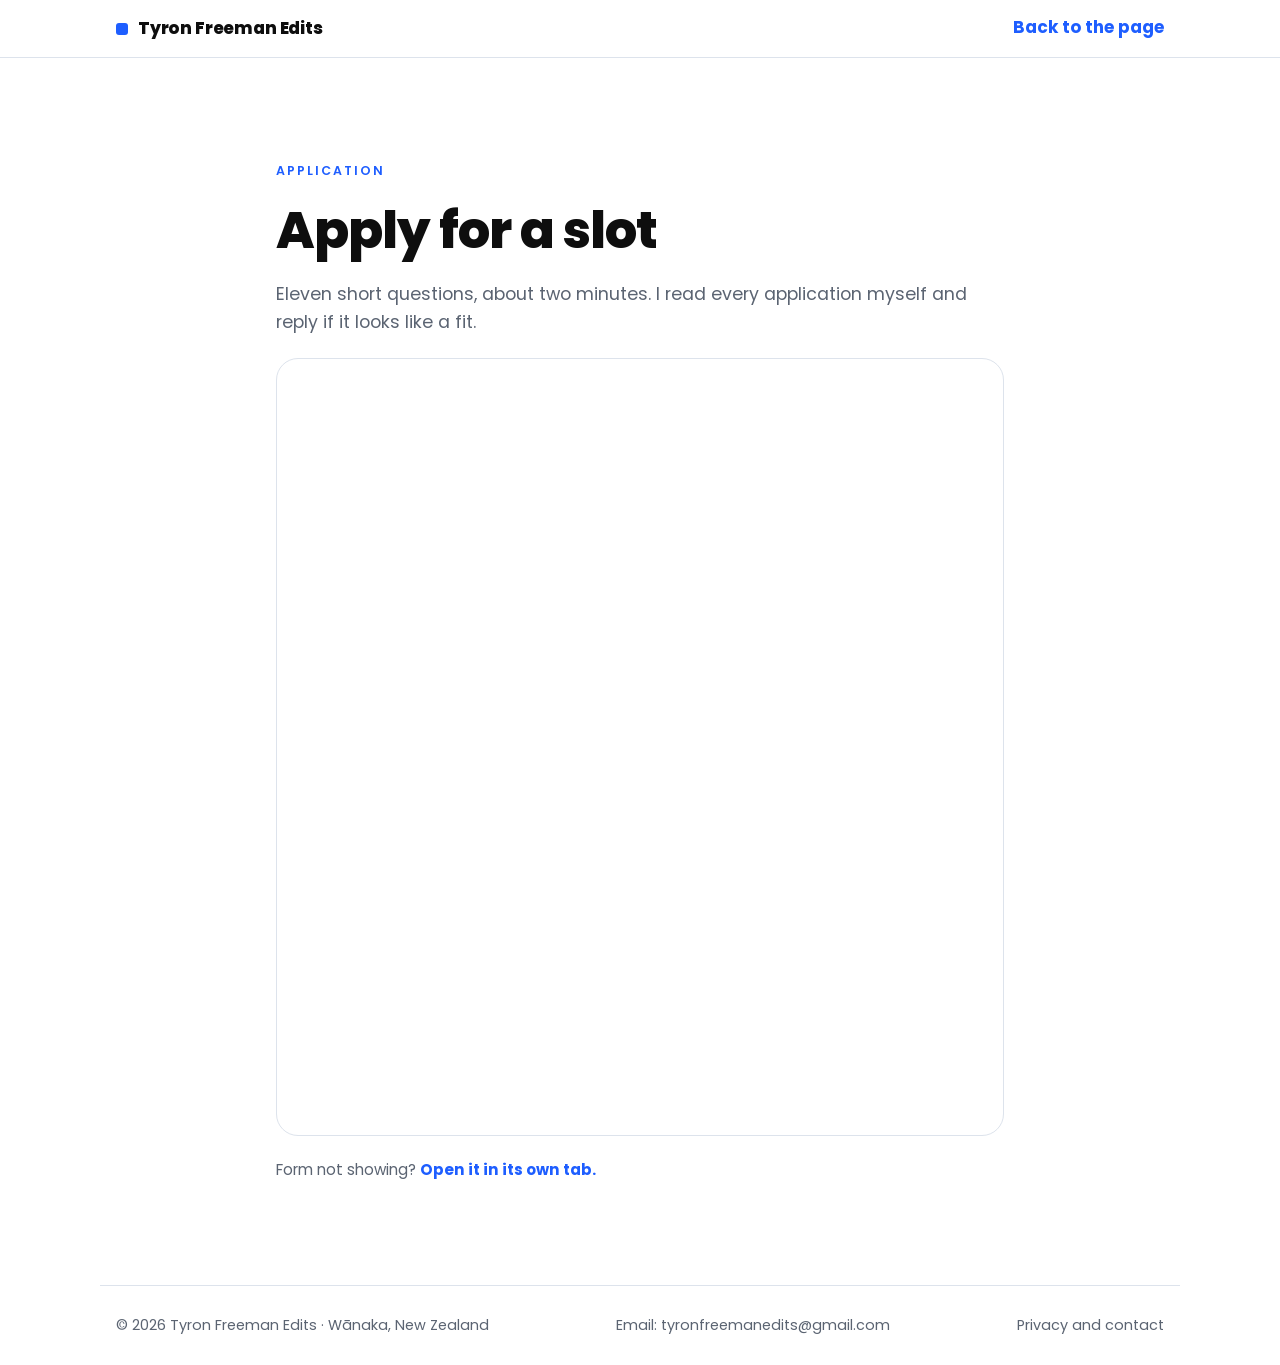
==== apply/index.html @ 486def9d "First publish: the rebuilt site (ACQ order, CreatorFlow look) Co-Authored-By: Claude Fable 5.2 <nore" ====
<!DOCTYPE html>
<html lang="en">
<head>
<meta charset="utf-8">
<meta name="viewport" content="width=device-width, initial-scale=1, viewport-fit=cover">
<link rel="icon" href="data:image/svg+xml,%3Csvg xmlns=%27http://www.w3.org/2000/svg%27 viewBox=%270 0 32 32%27%3E%3Crect width=%2732%27 height=%2732%27 rx=%277%27 fill=%27%231E5EFF%27/%3E%3Cpath d=%27M9 10h14v3.4h-5.2V23h-3.6v-9.6H9z%27 fill=%27%23fff%27/%3E%3C/svg%3E">
<link rel="preconnect" href="https://fonts.googleapis.com">
<link rel="stylesheet" href="https://fonts.googleapis.com/css2?family=Poppins:wght@400;500;600;700;800&display=swap">
<title>Apply for a slot · Tyron Freeman Edits</title>
<meta name="description" content="Apply for a long-form YouTube editing slot with Tyron Freeman Edits. Eleven short questions, about two minutes.">
<link rel="canonical" href="https://tyronfreemanedits.com/apply/">
<link rel="stylesheet" href="../assets/site.css">
</head>
<body>
<div class="topbar">
  <div class="wrap tight top">
    <a class="wordmark" href="../"><i></i>Tyron Freeman Edits</a>
    <a class=textlink href=../>Back to the page</a>
  </div>
</div>
<main>
  <section class="band">
    <div class="wrap narrow stack">
      <p class="eyebrow">Application</p>
      <h1 style="font-size: clamp(2rem, 5vw, 3.2rem);">Apply for a slot</h1>
      <p style="color: var(--muted); font-size: 1.1rem;">Eleven short questions, about two minutes. I read every application myself and reply if it looks like a fit.</p>
      <div class="formbox">
        <iframe data-tally-src="https://tally.so/embed/RWdOa9?alignLeft=1&hideTitle=1&transparentBackground=1&dynamicHeight=1" loading="lazy" width="100%" height="720" title="Apply for a slot"></iframe>
      </div>
      <p class="note">Form not showing? <a class="textlink" href="https://tally.so/r/RWdOa9">Open it in its own tab.</a></p>
    </div>
  </section>
</main>
<footer>
  <div class="wrap">
    <span>© 2026 Tyron Freeman Edits · Wānaka, New Zealand</span>
    <span>Email: <code>tyronfreemanedits@gmail.com</code></span>
    <span><a href="../privacy/">Privacy and contact</a></span>
  </div>
</footer>
<script>
  // Tally's own loader: fills the form in and keeps its height right.
  (function () {
    var d = document, w = "https://tally.so/widgets/embed.js";
    function load() {
      if (typeof Tally !== "undefined") { Tally.loadEmbeds(); return; }
      d.querySelectorAll("iframe[data-tally-src]:not([src])").forEach(function (e) { e.src = e.dataset.tallySrc; });
    }
    if (typeof Tally !== "undefined") { load(); }
    else if (!d.querySelector('script[src="' + w + '"]')) { var s = d.createElement("script"); s.src = w; s.onload = load; s.onerror = load; d.body.appendChild(s); }
  })();
</script>
</body>
</html>
---- assets/site.css ----
/* Tyron Freeman Edits. One look: light. Podcast brand: blue #1E5EFF, black #0E0E0E, white, Poppins. No gradients, no carousels.
   Motion: sections fade up once on scroll, cards lift a little on hover. Off under prefers-reduced-motion. */
:root {
  --bg: #FFFFFF; --bg-2: #F3F5F9; --band-dark: #0E0E0E; --fg: #0E0E0E; --fg-on-dark: #F5F7FA;
  --muted: #5B6472; --muted-on-dark: #B3BAC6; --line: #DDE3EC; --accent: #1E5EFF; --accent-ink: #FFFFFF;
  --card: #FFFFFF; --card-dark: #1A1B1E; --card-dark-line: #2B2D33;
  --font: "Poppins", "Helvetica Neue", Helvetica, Arial, sans-serif;
  color-scheme: light;
}
* { box-sizing: border-box; }
html { scroll-behavior: smooth; }
body { margin: 0; background: var(--bg); color: var(--fg); font-family: var(--font); font-size: 17px; line-height: 1.6; -webkit-font-smoothing: antialiased; }
img { max-width: 100%; height: auto; display: block; }
a { color: inherit; }
h1, h2, h3 { font-family: var(--font); line-height: 1.08; letter-spacing: -0.02em; margin: 0; text-wrap: balance; }
h1 { font-size: clamp(2.2rem, 5.8vw, 4rem); font-weight: 800; }
h2 { font-size: clamp(1.7rem, 3.8vw, 2.6rem); font-weight: 800; }
h3 { font-size: 1.15rem; font-weight: 700; }
p { margin: 0; }
.accent { color: var(--accent); }
.eyebrow { font-weight: 600; font-size: 0.78rem; text-transform: uppercase; letter-spacing: 0.16em; color: var(--accent); }
.band { width: 100%; }
.band.grey { background: var(--bg-2); }
.band.dark { background: var(--band-dark); color: var(--fg-on-dark); }
.wrap { max-width: 1080px; margin: 0 auto; padding-block: clamp(56px, 8vw, 104px); padding-left: max(16px, env(safe-area-inset-left, 0px)); padding-right: max(16px, env(safe-area-inset-right, 0px)); }
.wrap.tight { padding-block: 14px; }
.wrap.slim { padding-block: clamp(24px, 4vw, 44px); }
.wrap.narrow { max-width: 760px; }
.stack { display: grid; gap: 22px; }
.center { text-align: center; justify-items: center; }
.note { color: var(--muted); font-size: 0.95rem; }
.band.dark .note { color: var(--muted-on-dark); }
.btn { display: inline-flex; align-items: center; justify-content: center; gap: 10px; min-height: 54px; padding: 12px 28px; border-radius: 999px; font-weight: 700; font-size: 1.05rem; text-decoration: none; border: 2px solid transparent; background: var(--accent); color: var(--accent-ink); box-shadow: 0 10px 28px rgba(30, 94, 255, 0.24); transition: transform .18s ease, box-shadow .18s ease; }
.btn:hover { transform: translateY(-2px); box-shadow: 0 14px 32px rgba(30, 94, 255, 0.30); }
.btn:focus-visible, a:focus-visible { outline: 3px solid var(--fg); outline-offset: 3px; }
.btn svg { width: 18px; height: 18px; transition: transform .18s ease; }
.btn:hover svg { transform: translateX(3px); }
.textlink { font-weight: 700; color: var(--accent); text-decoration: none; border-bottom: 2px solid transparent; transition: border-color .15s ease; }
.textlink:hover { border-bottom-color: var(--accent); }

/* top bar */
body::before { content: ""; position: fixed; inset: 0 0 auto; height: env(safe-area-inset-top, 0px); background: var(--bg); z-index: 11; }
.topbar { position: sticky; top: env(safe-area-inset-top, 0px); z-index: 10; background: rgba(255, 255, 255, 0.9); backdrop-filter: saturate(160%) blur(10px); -webkit-backdrop-filter: saturate(160%) blur(10px); border-bottom: 1px solid var(--line); }
.top { display: flex; align-items: center; justify-content: space-between; gap: 16px; }
.wordmark { font-weight: 800; font-size: 1.05rem; letter-spacing: -0.01em; text-decoration: none; display: inline-flex; align-items: center; gap: 10px; white-space: nowrap; }
.wordmark i { width: 12px; height: 12px; border-radius: 3px; background: var(--accent); display: inline-block; }
.nav { display: flex; gap: 26px; font-weight: 600; font-size: 0.95rem; }
.nav a { text-decoration: none; color: var(--muted); transition: color .15s ease; }
.nav a:hover { color: var(--fg); }
.top .btn { min-height: 44px; padding: 8px 20px; font-size: 0.95rem; box-shadow: none; }

/* hero */
.hero { display: grid; gap: 24px; justify-items: start; padding-bottom: clamp(28px, 4vw, 48px); }
.hero h1 { max-width: 14em; }
.hero .lede { font-size: clamp(1.08rem, 2vw, 1.28rem); color: var(--muted); max-width: 34em; }
.cta-row { display: flex; flex-wrap: wrap; gap: 14px 18px; align-items: center; }

/* the embedded edit */
.frame { display: block; text-decoration: none; color: var(--fg-on-dark); background: var(--band-dark); border-radius: 26px; padding: 12px; box-shadow: 0 30px 70px rgba(14, 14, 14, 0.22); transition: transform .25s ease, box-shadow .25s ease; }
.frame:hover { transform: translateY(-4px); box-shadow: 0 40px 80px rgba(14, 14, 14, 0.28); }
.frame .bar { display: flex; align-items: center; justify-content: space-between; gap: 12px; padding: 4px 10px 12px; font-weight: 600; font-size: 0.9rem; color: var(--muted-on-dark); }
.frame .bar b { display: inline-flex; align-items: center; gap: 8px; color: var(--fg-on-dark); min-width: 0; }
.frame .bar b::before { content: ""; width: 9px; height: 9px; border-radius: 50%; background: var(--accent); flex: none; }
.frame .bar span { white-space: nowrap; }
.still { position: relative; display: block; border-radius: 16px; overflow: hidden; aspect-ratio: 16 / 9; background: #000; }
.still img, .still iframe { width: 100%; height: 100%; object-fit: cover; border: 0; display: block; }
.play { position: absolute; inset: 0; margin: auto; width: 84px; height: 84px; border-radius: 50%; background: var(--accent); display: grid; place-items: center; box-shadow: 0 12px 36px rgba(0, 0, 0, .35); transition: transform .2s ease; }
.frame:hover .play, .work a:hover .play { transform: scale(1.06); }
.play svg { width: 30px; height: 30px; fill: var(--accent-ink); margin-left: 4px; }

/* proof strip: still, no carousel */
.proof { display: grid; grid-template-columns: repeat(4, minmax(0, 1fr)); border: 1px solid var(--line); border-radius: 22px; overflow: hidden; background: var(--card); }
.proof div { padding: 22px 18px; text-align: center; min-width: 0; }
.proof div + div { border-left: 1px solid var(--line); }
.proof b { display: block; font-size: clamp(1.5rem, 3.2vw, 2.1rem); font-weight: 800; color: var(--accent); line-height: 1.1; font-variant-numeric: tabular-nums; }
.proof span { display: block; font-weight: 600; font-size: 0.95rem; }
.proof small { display: block; color: var(--muted); font-size: 0.85rem; }

/* this is for you if */
.fit { display: grid; grid-template-columns: repeat(4, minmax(0, 1fr)); gap: 16px; }
.fit div { background: var(--card); border: 1px solid var(--line); border-radius: 18px; padding: 22px; display: grid; gap: 12px; align-content: start; min-width: 0; }
.fit b { font-size: 1.05rem; line-height: 1.3; }
.fit span { color: var(--muted); font-size: 0.93rem; }
.check { width: 28px; height: 28px; border-radius: 50%; background: var(--accent); color: var(--accent-ink); display: inline-grid; place-items: center; flex: none; }
.check svg { width: 16px; height: 16px; display: block; }

/* package */
.package { display: grid; grid-template-columns: minmax(0, 1fr) minmax(0, 1fr); gap: 40px; align-items: start; }
.package > * { min-width: 0; }
.pkg-card { background: var(--card); border: 1px solid var(--line); border-radius: 24px; padding: 28px; display: grid; gap: 18px; position: relative; box-shadow: 0 20px 50px rgba(14, 14, 14, 0.06); }
.pkg-card .tag { position: absolute; top: -14px; left: 24px; background: var(--accent); color: var(--accent-ink); font-weight: 800; font-size: 0.78rem; letter-spacing: 0.08em; text-transform: uppercase; padding: 5px 12px; border-radius: 999px; }
.pkg-card ul { list-style: none; margin: 0; padding: 0; display: grid; gap: 14px; }
.pkg-card li { display: grid; grid-template-columns: 28px 1fr; gap: 12px; align-items: start; }
.pkg-card li b { font-weight: 700; display: block; }
.pkg-card li span { color: var(--muted); font-size: 0.95rem; }
.pkg-card .check { width: 24px; height: 24px; margin-top: 2px; }
.pkg-card .check svg { width: 14px; height: 14px; }

/* delivery */
.steps { display: grid; grid-template-columns: repeat(4, minmax(0, 1fr)); gap: 16px; counter-reset: step; }
.steps div { background: var(--card); border: 1px solid var(--line); border-radius: 18px; padding: 22px; min-width: 0; }
.steps div::before { counter-increment: step; content: counter(step); display: inline-grid; place-items: center; width: 36px; height: 36px; border-radius: 50%; background: var(--accent); color: var(--accent-ink); font-weight: 800; margin-bottom: 14px; }
.steps b { display: block; margin-bottom: 4px; }
.steps span { color: var(--muted); font-size: 0.93rem; }

/* case study */
.case { display: grid; grid-template-columns: minmax(0, 1fr) minmax(0, 1fr); gap: 40px; align-items: center; }
.case > * { min-width: 0; }
.results { display: grid; grid-template-columns: repeat(3, minmax(0, 1fr)); gap: 12px; }
.results div { background: var(--card); border: 1px solid var(--line); border-radius: 16px; padding: 16px 14px; min-width: 0; }
.results b { display: block; font-size: clamp(1.6rem, 3.2vw, 2.2rem); font-weight: 800; font-variant-numeric: tabular-nums; line-height: 1.05; }
.results span { color: var(--muted); font-size: 0.9rem; }
.chart { border: 1px solid var(--line); border-radius: 16px; overflow: hidden; background: #FFFFFF; }
.quote { font-size: 1.12rem; line-height: 1.5; }
.who { display: flex; align-items: center; gap: 12px; }
.who img, .who .initials { width: 48px; height: 48px; border-radius: 50%; object-fit: cover; flex: 0 0 48px; }
.who .initials { display: grid; place-items: center; background: var(--accent); color: var(--accent-ink); font-weight: 800; }
.who b { display: block; }
.who span { color: var(--muted); font-size: 0.9rem; }
.band.dark .who span { color: var(--muted-on-dark); }

/* testimonials */
.cards { display: grid; grid-template-columns: repeat(2, minmax(0, 1fr)); gap: 18px; }
.card { background: var(--card-dark); border: 1px solid var(--card-dark-line); border-radius: 22px; padding: 24px; display: grid; gap: 16px; min-width: 0; }
.card p { font-size: 1.02rem; line-height: 1.5; }

/* about */
.about { display: grid; grid-template-columns: 240px 1fr; gap: 40px; align-items: center; }
.about img { width: 240px; max-width: 100%; aspect-ratio: 11 / 12; object-fit: cover; border-radius: 22px; border: 1px solid var(--line); }
.about .lines { display: grid; gap: 14px; }

/* footer */
footer .wrap { padding-block: 28px; border-top: 1px solid var(--line); display: flex; flex-wrap: wrap; gap: 10px 24px; justify-content: space-between; color: var(--muted); font-size: 0.9rem; }
footer a { text-decoration: none; }
footer a:hover { color: var(--fg); }
footer code { font-family: var(--font); user-select: all; }

/* sub pages */
.prose { display: grid; gap: 18px; }
.prose h1 { font-size: clamp(1.9rem, 4.6vw, 3rem); }
.prose h2 { font-size: 1.35rem; margin-top: 14px; }
.prose ul { margin: 0; padding-left: 1.2em; display: grid; gap: 8px; }
.prose blockquote { margin: 0; padding: 18px 22px; border-left: 4px solid var(--accent); background: var(--bg-2); border-radius: 0 14px 14px 0; font-size: 1.08rem; }
.prose figure { margin: 6px 0; display: grid; gap: 8px; }
.prose figcaption { color: var(--muted); font-size: 0.9rem; }
.formbox { border: 1px solid var(--line); border-radius: 22px; padding: clamp(14px, 3vw, 28px); background: var(--card); }
.formbox iframe { width: 100%; border: 0; min-height: 720px; display: block; }

/* motion */
.reveal { opacity: 0; transform: translateY(16px); transition: opacity .6s ease, transform .6s ease; }
.reveal.in { opacity: 1; transform: none; }
.reveal.d1 { transition-delay: .07s; } .reveal.d2 { transition-delay: .14s; } .reveal.d3 { transition-delay: .21s; }

@media (max-width: 900px) { .fit, .steps { grid-template-columns: repeat(2, minmax(0, 1fr)); } }
@media (max-width: 760px) {
  .nav { display: none; }
  .package, .case, .cards, .about { grid-template-columns: 1fr; }
  .about img { width: 170px; }
  .proof { grid-template-columns: repeat(2, minmax(0, 1fr)); }
  .proof div:nth-child(3) { border-left: 0; }
  .proof div:nth-child(n+3) { border-top: 1px solid var(--line); }
  .results { gap: 8px; } .results div { padding: 12px 10px; }
  .frame { border-radius: 20px; padding: 8px; } .frame .bar span { display: none; }
  .play { width: 64px; height: 64px; } .play svg { width: 24px; height: 24px; }
}
@media (max-width: 520px) { .fit, .steps { grid-template-columns: 1fr; } }
@media (prefers-reduced-motion: reduce) {
  html { scroll-behavior: auto; }
  .btn, .frame, .play { transition: none; }
  .reveal { opacity: 1; transform: none; transition: none; }
}
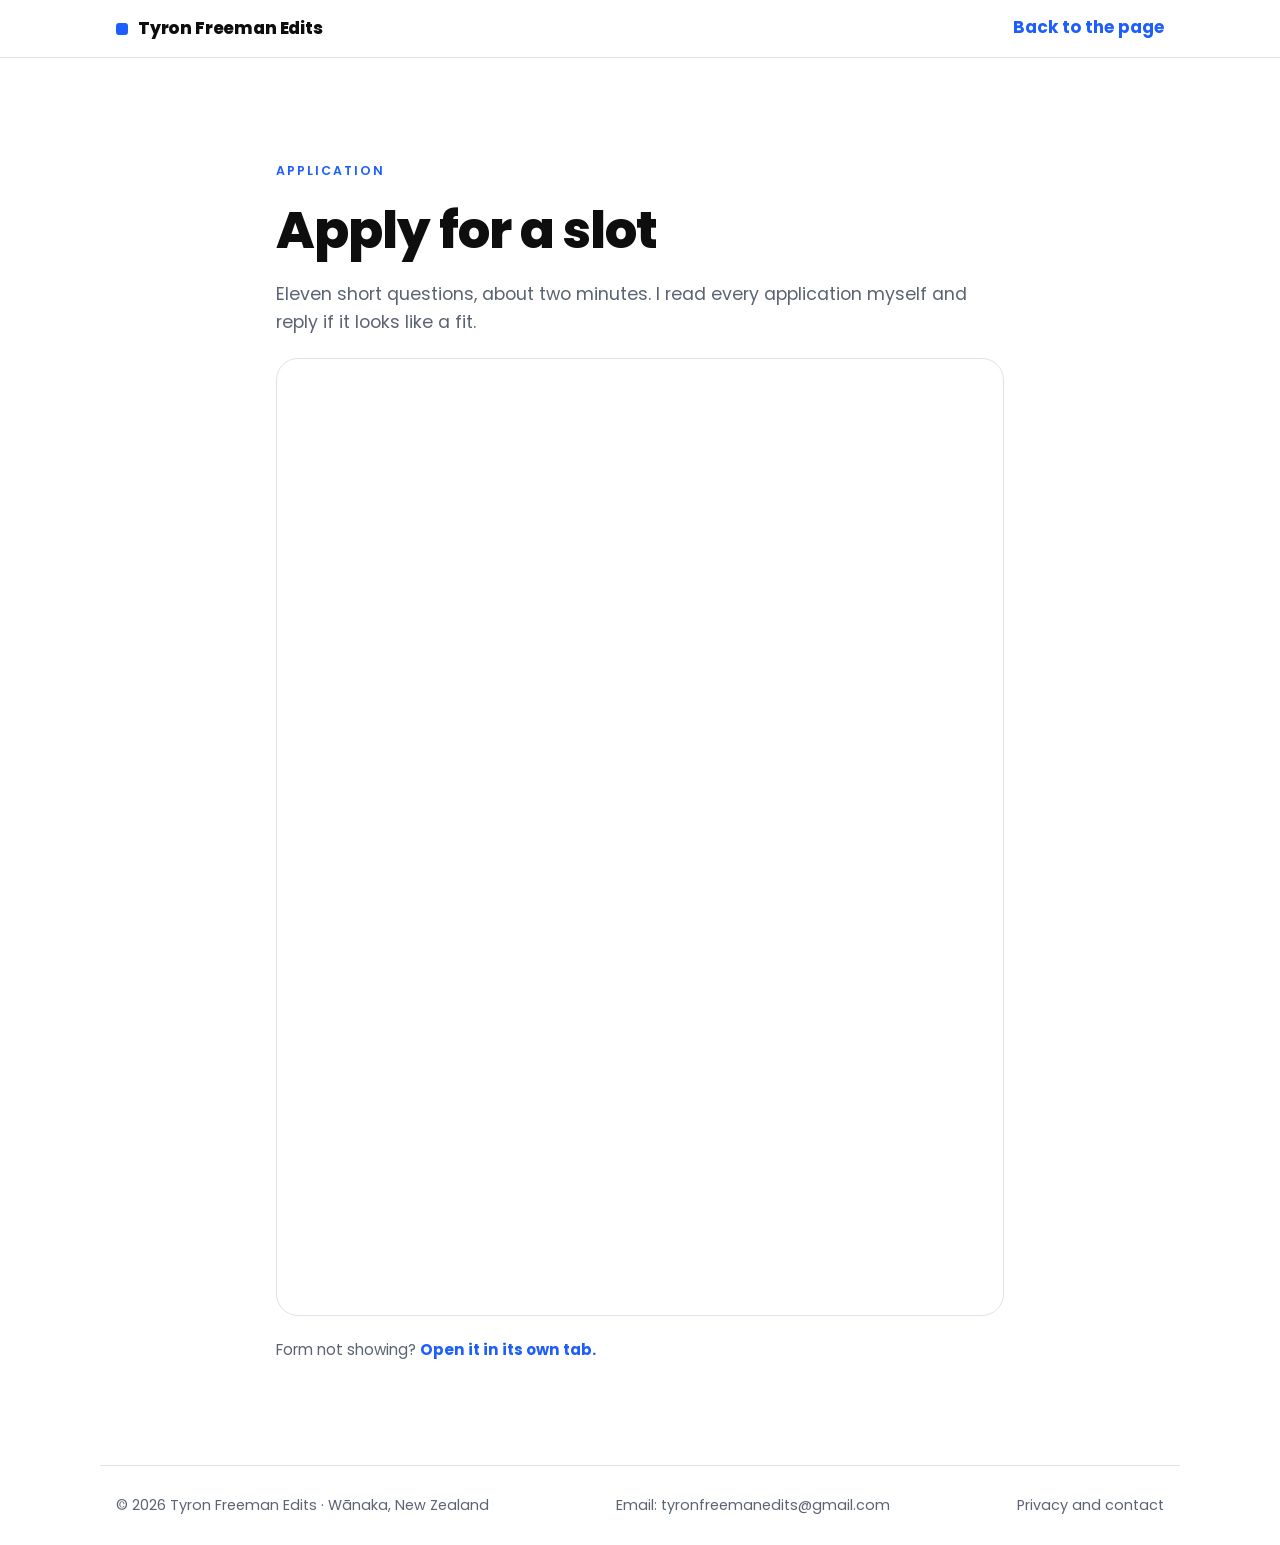
==== commit a5c7944d: "Apply page: load the form reliably Co-Authored-By: Claude Fable 5.2 <noreply@anthropic.com>" ====
--- a/apply/index.html
+++ b/apply/index.html
@@ -25,7 +25,7 @@
       <h1 style="font-size: clamp(2rem, 5vw, 3.2rem);">Apply for a slot</h1>
       <p style="color: var(--muted); font-size: 1.1rem;">Eleven short questions, about two minutes. I read every application myself and reply if it looks like a fit.</p>
       <div class="formbox">
-        <iframe data-tally-src="https://tally.so/embed/RWdOa9?alignLeft=1&hideTitle=1&transparentBackground=1&dynamicHeight=1" loading="lazy" width="100%" height="720" title="Apply for a slot"></iframe>
+        <iframe data-tally-src="https://tally.so/embed/RWdOa9?alignLeft=1&hideTitle=1&transparentBackground=1&dynamicHeight=1" width="100%" height="900" title="Apply for a slot"></iframe>
       </div>
       <p class="note">Form not showing? <a class="textlink" href="https://tally.so/r/RWdOa9">Open it in its own tab.</a></p>
     </div>
@@ -39,15 +39,13 @@
   </div>
 </footer>
 <script>
-  // Tally's own loader: fills the form in and keeps its height right.
+  // Fill the form in straight away, then let Tally's own script keep its height right.
   (function () {
     var d = document, w = "https://tally.so/widgets/embed.js";
-    function load() {
-      if (typeof Tally !== "undefined") { Tally.loadEmbeds(); return; }
-      d.querySelectorAll("iframe[data-tally-src]:not([src])").forEach(function (e) { e.src = e.dataset.tallySrc; });
-    }
-    if (typeof Tally !== "undefined") { load(); }
-    else if (!d.querySelector('script[src="' + w + '"]')) { var s = d.createElement("script"); s.src = w; s.onload = load; s.onerror = load; d.body.appendChild(s); }
+    function fill() { d.querySelectorAll("iframe[data-tally-src]:not([src])").forEach(function (e) { e.src = e.dataset.tallySrc; }); }
+    function load() { if (typeof Tally !== "undefined" && Tally.loadEmbeds) { Tally.loadEmbeds(); } fill(); }
+    var s = d.createElement("script"); s.src = w; s.onload = load; s.onerror = fill; d.body.appendChild(s);
+    setTimeout(load, 1500);
   })();
 </script>
 </body>
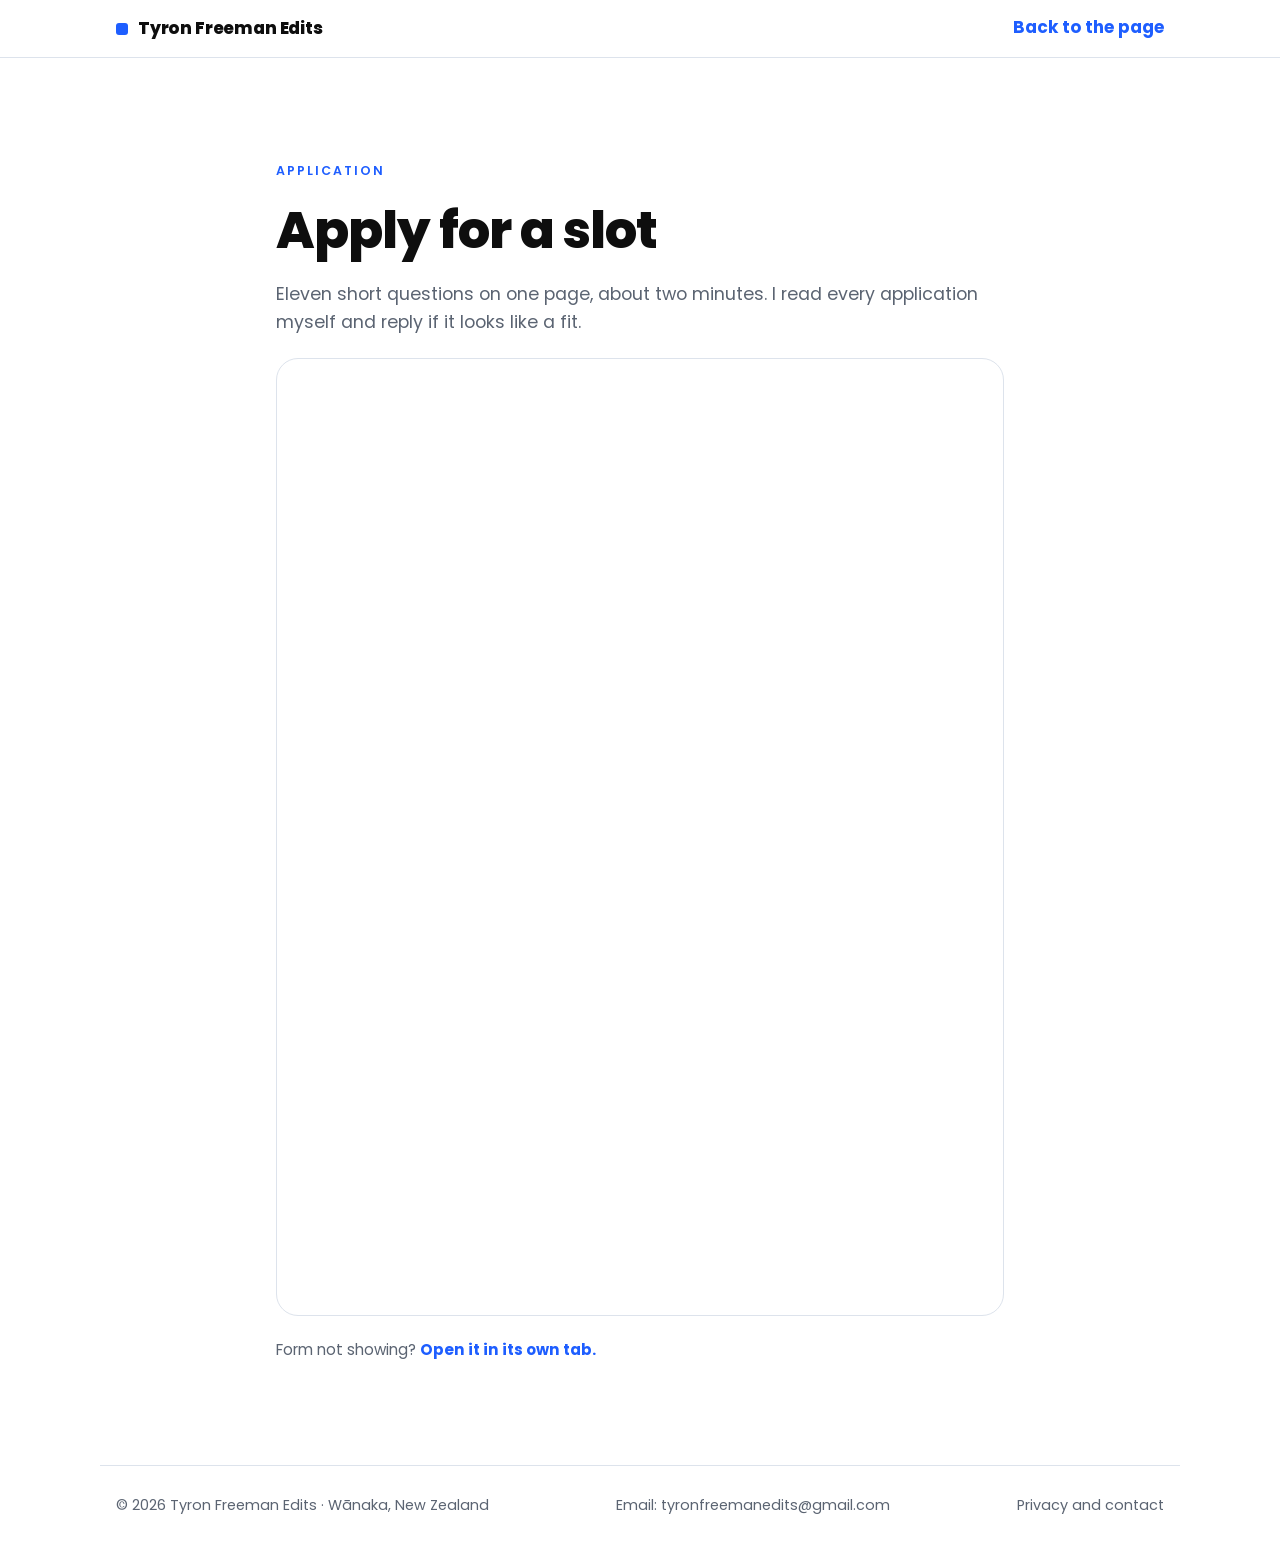
==== commit 81c108e7: "Fewer words; form on one page; applications record which email they came from Co-Authored-By: Claude" ====
--- a/apply/index.html
+++ b/apply/index.html
@@ -23,7 +23,7 @@
     <div class="wrap narrow stack">
       <p class="eyebrow">Application</p>
       <h1 style="font-size: clamp(2rem, 5vw, 3.2rem);">Apply for a slot</h1>
-      <p style="color: var(--muted); font-size: 1.1rem;">Eleven short questions, about two minutes. I read every application myself and reply if it looks like a fit.</p>
+      <p style="color: var(--muted); font-size: 1.1rem;">Eleven short questions on one page, about two minutes. I read every application myself and reply if it looks like a fit.</p>
       <div class="formbox">
         <iframe data-tally-src="https://tally.so/embed/RWdOa9?alignLeft=1&hideTitle=1&transparentBackground=1&dynamicHeight=1" width="100%" height="900" title="Apply for a slot"></iframe>
       </div>
@@ -42,6 +42,9 @@
   // Fill the form in straight away, then let Tally's own script keep its height right.
   (function () {
     var d = document, w = "https://tally.so/widgets/embed.js";
+    var ref = '';
+    try { var m = /[?&]ref=([A-Za-z0-9_-]{1,40})/.exec(location.search); ref = m ? m[1] : (sessionStorage.getItem('tfe_ref') || ''); } catch (e) {}
+    if (ref) { d.querySelectorAll("iframe[data-tally-src]").forEach(function (e) { e.dataset.tallySrc += "&ref=" + encodeURIComponent(ref); }); }
     function fill() { d.querySelectorAll("iframe[data-tally-src]:not([src])").forEach(function (e) { e.src = e.dataset.tallySrc; }); }
     function load() { if (typeof Tally !== "undefined" && Tally.loadEmbeds) { Tally.loadEmbeds(); } fill(); }
     var s = d.createElement("script"); s.src = w; s.onload = load; s.onerror = fill; d.body.appendChild(s);
--- a/assets/site.css
+++ b/assets/site.css
@@ -78,7 +78,7 @@
 
 /* this is for you if */
 .fit { display: grid; grid-template-columns: repeat(4, minmax(0, 1fr)); gap: 16px; }
-.fit div { background: var(--card); border: 1px solid var(--line); border-radius: 18px; padding: 22px; display: grid; gap: 12px; align-content: start; min-width: 0; }
+.fit div { background: var(--card); border: 1px solid var(--line); border-radius: 18px; padding: 18px 20px; display: flex; gap: 12px; align-items: center; min-width: 0; }
 .fit b { font-size: 1.05rem; line-height: 1.3; }
 .fit span { color: var(--muted); font-size: 0.93rem; }
 .check { width: 28px; height: 28px; border-radius: 50%; background: var(--accent); color: var(--accent-ink); display: inline-grid; place-items: center; flex: none; }
@@ -147,8 +147,9 @@
 .formbox iframe { width: 100%; border: 0; min-height: 720px; display: block; }
 
 /* motion */
-.reveal { opacity: 0; transform: translateY(16px); transition: opacity .6s ease, transform .6s ease; }
-.reveal.in { opacity: 1; transform: none; }
+/* Fail safe: everything is visible unless the script has switched the fade on (html.anim). */
+html.anim .reveal { opacity: 0; transform: translateY(16px); transition: opacity .6s ease, transform .6s ease; }
+html.anim .reveal.in { opacity: 1; transform: none; }
 .reveal.d1 { transition-delay: .07s; } .reveal.d2 { transition-delay: .14s; } .reveal.d3 { transition-delay: .21s; }
 
 @media (max-width: 900px) { .fit, .steps { grid-template-columns: repeat(2, minmax(0, 1fr)); } }
@@ -167,5 +168,5 @@
 @media (prefers-reduced-motion: reduce) {
   html { scroll-behavior: auto; }
   .btn, .frame, .play { transition: none; }
-  .reveal { opacity: 1; transform: none; transition: none; }
+  html.anim .reveal { opacity: 1; transform: none; transition: none; }
 }
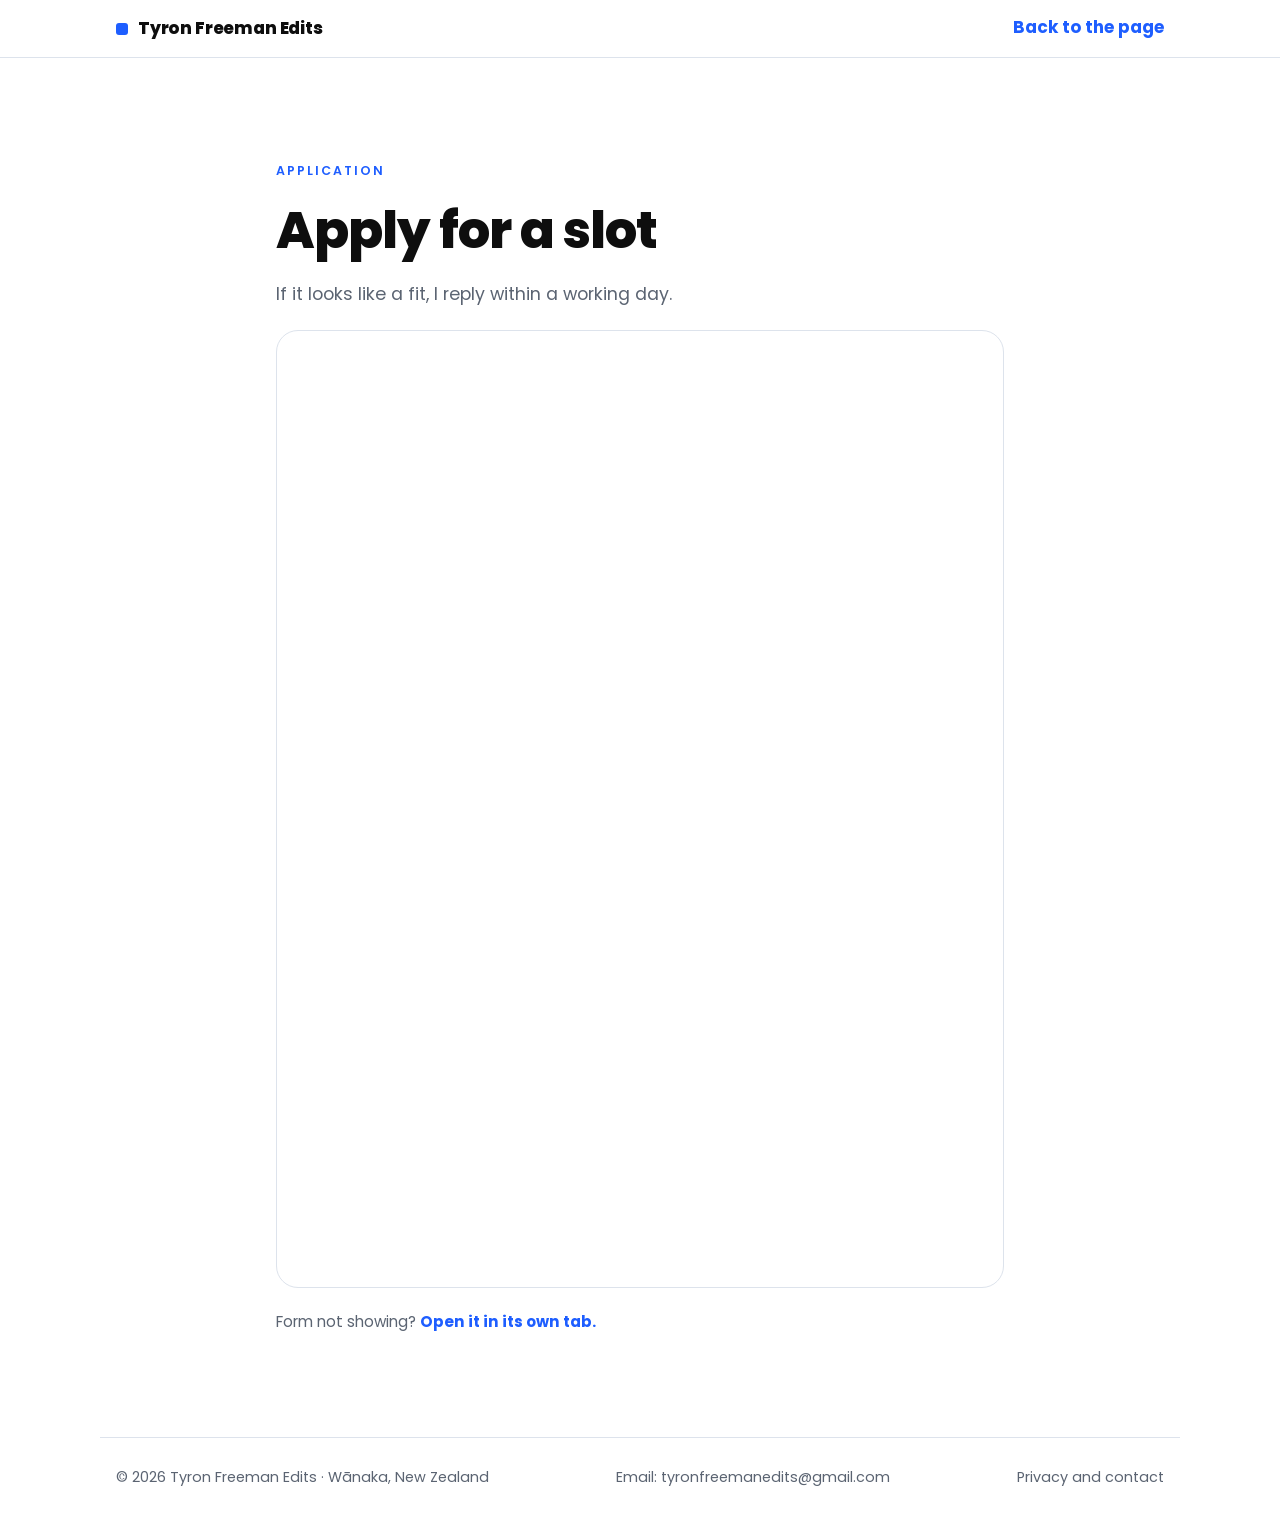
==== commit defa94e9: "Apply page: one intro line, not two Co-Authored-By: Claude Fable 5.2 <noreply@anthropic.com>" ====
--- a/apply/index.html
+++ b/apply/index.html
@@ -23,7 +23,7 @@
     <div class="wrap narrow stack">
       <p class="eyebrow">Application</p>
       <h1 style="font-size: clamp(2rem, 5vw, 3.2rem);">Apply for a slot</h1>
-      <p style="color: var(--muted); font-size: 1.1rem;">Eleven short questions on one page, about two minutes. I read every application myself and reply if it looks like a fit.</p>
+      <p style="color: var(--muted); font-size: 1.1rem;">If it looks like a fit, I reply within a working day.</p>
       <div class="formbox">
         <iframe data-tally-src="https://tally.so/embed/RWdOa9?alignLeft=1&hideTitle=1&transparentBackground=1&dynamicHeight=1" width="100%" height="900" title="Apply for a slot"></iframe>
       </div>
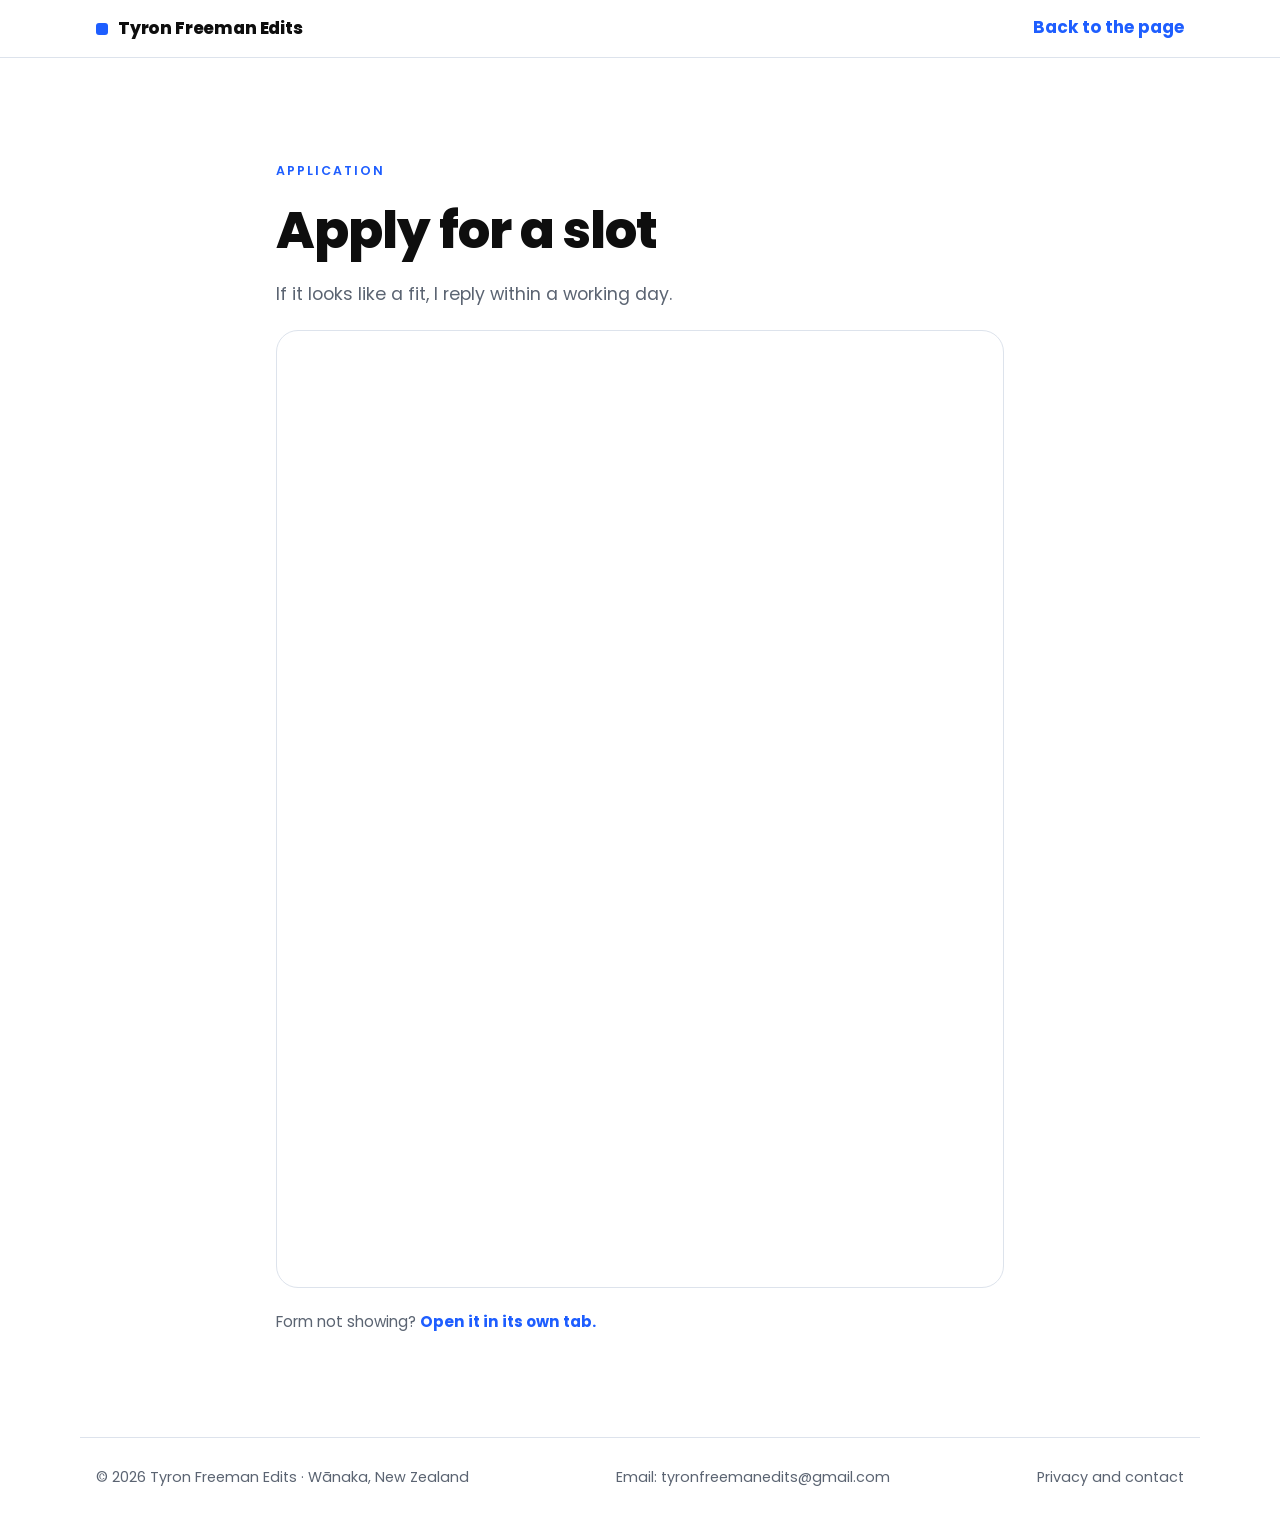
==== commit e2e6eadd: "Apply page: show the thank-you note after Submit Co-Authored-By: Claude Fable 5.2 <noreply@anthropic" ====
--- a/apply/index.html
+++ b/apply/index.html
@@ -49,6 +49,12 @@
     function load() { if (typeof Tally !== "undefined" && Tally.loadEmbeds) { Tally.loadEmbeds(); } fill(); }
     var s = d.createElement("script"); s.src = w; s.onload = load; s.onerror = fill; d.body.appendChild(s);
     setTimeout(load, 1500);
+    // After Submit the form shrinks to its thank-you note: bring that note back into view.
+    window.addEventListener("message", function (e) {
+      if (e.origin !== "https://tally.so" || typeof e.data !== "string" || e.data.indexOf("Tally.FormSubmitted") < 0) { return; }
+      var f = d.querySelector("iframe[data-tally-src]");
+      if (f) { setTimeout(function () { window.scrollTo({ top: Math.max(0, f.getBoundingClientRect().top + window.pageYOffset - 140), behavior: "smooth" }); }, 250); }
+    });
   })();
 </script>
 </body>
--- a/assets/site.css
+++ b/assets/site.css
@@ -22,7 +22,7 @@
 .band { width: 100%; }
 .band.grey { background: var(--bg-2); }
 .band.dark { background: var(--band-dark); color: var(--fg-on-dark); }
-.wrap { max-width: 1080px; margin: 0 auto; padding-block: clamp(56px, 8vw, 104px); padding-left: max(16px, env(safe-area-inset-left, 0px)); padding-right: max(16px, env(safe-area-inset-right, 0px)); }
+.wrap { max-width: 1120px; margin: 0 auto; padding-block: clamp(56px, 8vw, 104px); padding-left: max(16px, env(safe-area-inset-left, 0px)); padding-right: max(16px, env(safe-area-inset-right, 0px)); }
 .wrap.tight { padding-block: 14px; }
 .wrap.slim { padding-block: clamp(24px, 4vw, 44px); }
 .wrap.narrow { max-width: 760px; }
@@ -146,6 +146,21 @@
 .formbox { border: 1px solid var(--line); border-radius: 22px; padding: clamp(14px, 3vw, 28px); background: var(--card); }
 .formbox iframe { width: 100%; border: 0; min-height: 720px; display: block; }
 
+/* the price block (used only once Tyron switches the price on) */
+.price { display: grid; gap: 2px; padding: 16px 18px; border-radius: 16px; background: var(--bg-2); border: 1px solid var(--line); }
+.price b { font-size: 1.7rem; font-weight: 800; line-height: 1.1; }
+.price span { font-weight: 600; }
+.price small { color: var(--muted); font-size: 0.92rem; margin-top: 6px; }
+
+/* FAQ */
+.faq { display: grid; gap: 10px; }
+.faq details { background: var(--card); border: 1px solid var(--line); border-radius: 16px; padding: 0 20px; }
+.faq summary { cursor: pointer; list-style: none; padding: 16px 0; font-weight: 700; display: flex; justify-content: space-between; gap: 16px; align-items: center; }
+.faq summary::-webkit-details-marker { display: none; }
+.faq summary::after { content: "+"; font-weight: 600; font-size: 1.3rem; color: var(--accent); flex: none; transition: transform .2s ease; }
+.faq details[open] summary::after { transform: rotate(45deg); }
+.faq details p { color: var(--muted); padding: 0 0 18px; max-width: 46em; }
+
 /* motion */
 /* Fail safe: everything is visible unless the script has switched the fade on (html.anim). */
 html.anim .reveal { opacity: 0; transform: translateY(16px); transition: opacity .6s ease, transform .6s ease; }
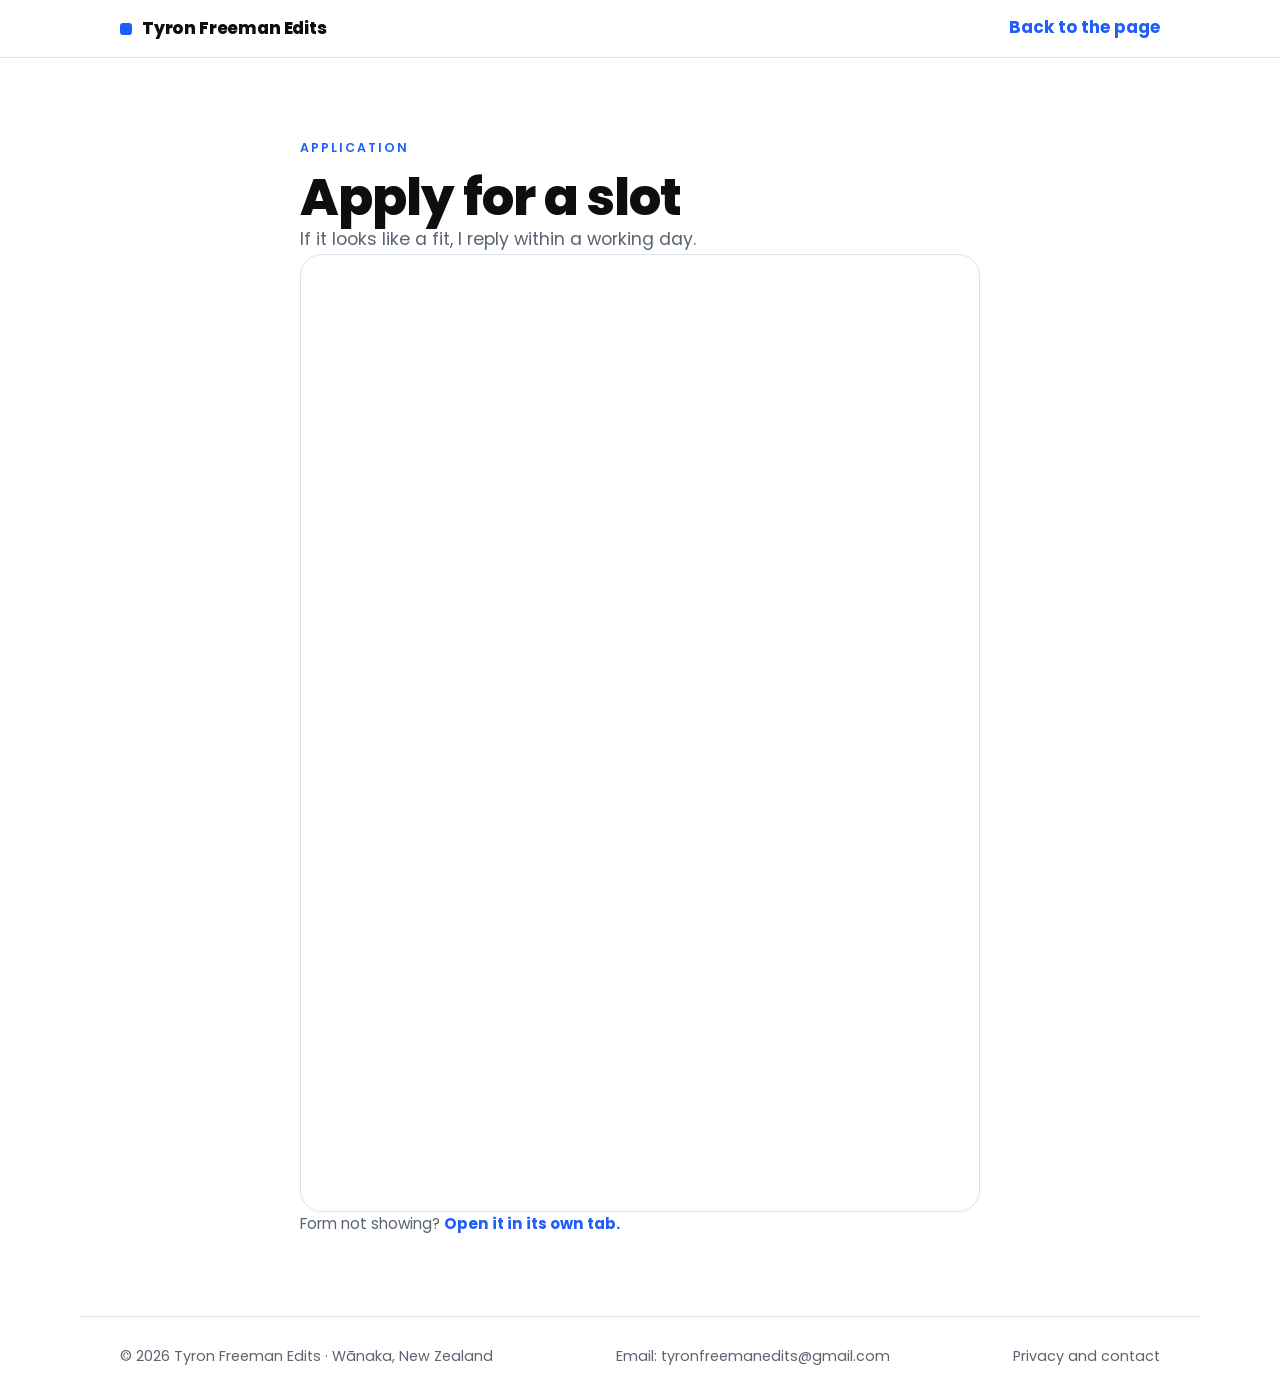
==== commit 38b29b70: "Round 11: ACQ's review (8.4/10), price US$4,000 live, Apply under the video Co-Authored-By: Claude F" ====
--- a/apply/index.html
+++ b/apply/index.html
@@ -7,7 +7,7 @@
 <link rel="preconnect" href="https://fonts.googleapis.com">
 <link rel="stylesheet" href="https://fonts.googleapis.com/css2?family=Poppins:wght@400;500;600;700;800&display=swap">
 <title>Apply for a slot · Tyron Freeman Edits</title>
-<meta name="description" content="Apply for a long-form YouTube editing slot with Tyron Freeman Edits. Eleven short questions, about two minutes.">
+<meta name="description" content="Apply for a long-form YouTube editing slot with Tyron Freeman Edits. Twelve short questions, about two minutes.">
 <link rel="canonical" href="https://tyronfreemanedits.com/apply/">
 <link rel="stylesheet" href="../assets/site.css">
 </head>
@@ -42,9 +42,13 @@
   // Fill the form in straight away, then let Tally's own script keep its height right.
   (function () {
     var d = document, w = "https://tally.so/widgets/embed.js";
-    var ref = '';
-    try { var m = /[?&]ref=([A-Za-z0-9_-]{1,40})/.exec(location.search); ref = m ? m[1] : (sessionStorage.getItem('tfe_ref') || ''); } catch (e) {}
-    if (ref) { d.querySelectorAll("iframe[data-tally-src]").forEach(function (e) { e.dataset.tallySrc += "&ref=" + encodeURIComponent(ref); }); }
+    var keep = {};
+    try {
+      var q = new URLSearchParams(location.search), saved = JSON.parse(sessionStorage.getItem('tfe_src') || '{}');
+      ['ref', 'source', 'cta', 'campaign'].forEach(function (k) { var v = q.get(k) || saved[k] || (k === 'ref' ? sessionStorage.getItem('tfe_ref') : ''); if (v && /^[A-Za-z0-9_-]{1,40}$/.test(v)) keep[k] = v; });
+    } catch (e) {}
+    var extra = Object.keys(keep).map(function (k) { return '&' + k + '=' + encodeURIComponent(keep[k]); }).join('');
+    if (extra) { d.querySelectorAll("iframe[data-tally-src]").forEach(function (e) { e.dataset.tallySrc += extra; }); }
     function fill() { d.querySelectorAll("iframe[data-tally-src]:not([src])").forEach(function (e) { e.src = e.dataset.tallySrc; }); }
     function load() { if (typeof Tally !== "undefined" && Tally.loadEmbeds) { Tally.loadEmbeds(); } fill(); }
     var s = d.createElement("script"); s.src = w; s.onload = load; s.onerror = fill; d.body.appendChild(s);
--- a/assets/site.css
+++ b/assets/site.css
@@ -185,3 +185,425 @@
   .btn, .frame, .play { transition: none; }
   html.anim .reveal { opacity: 1; transform: none; transition: none; }
 }
+
+/* ---- Round 2 (Tyron's screen-recording notes, 11 Nov 2026) ---- */
+.wrap.hero { padding-top: clamp(34px, 4.4vw, 52px); gap: 18px; }
+h1 { font-size: clamp(2.05rem, 5.1vw, 3.55rem); }
+/* the ticks were grey: `.fit span` and `.pkg-card li span` out-ranked `.check`. White, always. */
+.fit .check, .pkg-card .check, .check { color: var(--accent-ink); }
+.fit { gap: 18px; }
+.fit div { padding: 22px; gap: 14px; border-radius: 20px; }
+.wrap.proofwrap { max-width: 1120px; padding-block: 0 clamp(20px, 3vw, 36px); }
+.proofline { text-align: center; color: var(--muted); font-size: 0.98rem; margin: 0; }
+.proofline b { color: var(--fg); font-weight: 700; }
+.casecard { background: var(--card); border: 1px solid var(--line); border-radius: 28px; padding: clamp(22px, 3.4vw, 44px); box-shadow: 0 24px 60px rgba(14, 14, 14, 0.07); }
+.casehead { display: grid; gap: 12px; margin-bottom: clamp(18px, 2.6vw, 30px); }
+.casehead h2 { max-width: 20em; }
+.casecard .case { align-items: start; grid-template-columns: minmax(0, 0.41fr) minmax(0, 0.59fr); gap: clamp(24px, 3.5vw, 48px); }
+/* 12 Nov: the chart was measured the SAME size as before round 2 (523 px wide). The card now breaks out a little so the chart is about a fifth bigger. */
+#results .wrap { max-width: 1220px; }
+.casecard .chart { border: 1px solid var(--line); border-radius: 18px; overflow: hidden; box-shadow: 0 10px 30px rgba(14, 14, 14, 0.06); }
+.casecard .quote { border-left: 3px solid var(--accent); padding-left: 16px; }
+.pkg-card ul { gap: 16px; }
+.pkg-card li { align-items: center; }
+.pkg-card li span { display: block; }
+.wrap.about.compact { padding-block: clamp(28px, 4vw, 52px); }
+@media (min-width: 901px) { .casecard .results b { font-size: clamp(1.5rem, 2.5vw, 2rem); } .casecard .results div { padding: 14px 12px; } .casecard .results span { font-size: 0.84rem; } }
+@media (max-width: 1180px) { .casecard .case { grid-template-columns: minmax(0, 0.45fr) minmax(0, 0.55fr); } }
+@media (max-width: 900px) { .casecard .case { grid-template-columns: 1fr; } }
+
+/* ---- Round 3 (ACQ's landing page review, 12 Nov 2026) ---- */
+.hero .heroline { margin: 0; font-size: 1rem; }
+.hero .heroline b { color: var(--fg); font-weight: 700; }
+.hero .cta-row { gap: 14px 26px; }
+
+.valueband .wrap { max-width: 900px; text-align: center; padding-block: clamp(8px, 2vw, 24px) clamp(44px, 6vw, 80px); }
+.valueband h2 { font-size: clamp(1.45rem, 3.1vw, 2.15rem); line-height: 1.16; }
+.valueband p { color: var(--muted); font-size: 1.06rem; max-width: 40em; margin: 16px auto 0; }
+
+.casecard .period { margin: 0 0 -10px; font-weight: 700; font-size: 0.92rem; }
+
+.fit2 { display: grid; grid-template-columns: minmax(0, 1fr) minmax(0, 1fr); gap: 20px; align-items: stretch; }
+.fit2 > div { background: var(--card); border: 1px solid var(--line); border-radius: 22px; padding: clamp(20px, 2.6vw, 28px); display: grid; gap: 18px; align-content: start; min-width: 0; }
+.fit2 > .not { background: var(--bg-2); }
+.fit2 h3 { font-size: clamp(1.25rem, 2.4vw, 1.6rem); }
+.fit2 ul { list-style: none; margin: 0; padding: 0; display: grid; gap: 13px; }
+.fit2 li { display: grid; grid-template-columns: 28px 1fr; gap: 12px; align-items: center; font-weight: 600; line-height: 1.35; }
+.fit2 .not li { font-weight: 500; color: var(--muted); }
+.fit2 .check { color: var(--accent-ink); }
+.cross { width: 28px; height: 28px; border-radius: 50%; background: var(--card); border: 1px solid var(--line); color: var(--muted); display: inline-grid; place-items: center; flex: none; }
+.cross svg { width: 13px; height: 13px; }
+
+.pricebig { display: grid; gap: 6px; padding: 18px 20px; border-radius: 18px; background: var(--bg-2); border: 1px solid var(--line); }
+.pricebig b { font-size: clamp(2.1rem, 4.4vw, 2.8rem); font-weight: 800; line-height: 1.02; letter-spacing: -0.02em; font-variant-numeric: tabular-nums; }
+.pricebig b small { font-size: 0.42em; font-weight: 700; color: var(--muted); letter-spacing: 0; margin-left: 2px; }
+.pricebig span { color: var(--muted); font-size: 0.95rem; line-height: 1.45; }
+.pkg-card ul { gap: 12px; }
+.testbox { border-top: 1px solid var(--line); padding-top: 16px; display: grid; gap: 4px; scroll-margin-top: 110px; }
+.testbox b { font-weight: 700; }
+.testbox span { color: var(--muted); font-size: 0.95rem; line-height: 1.5; }
+.package .cta-row { gap: 14px 24px; }
+
+.package .scope { grid-column: 1 / -1; border-top: 1px solid var(--line); padding-top: clamp(20px, 3vw, 32px); display: grid; gap: 14px; }
+.scope h3 { font-size: 1.05rem; letter-spacing: 0; }
+.scope ul { list-style: none; margin: 0; padding: 0; display: grid; grid-template-columns: repeat(2, minmax(0, 1fr)); gap: 8px 40px; }
+.scope li { color: var(--muted); font-size: 0.93rem; line-height: 1.45; padding-left: 16px; position: relative; }
+.scope li::before { content: ""; position: absolute; left: 0; top: 0.62em; width: 6px; height: 6px; border-radius: 50%; background: var(--accent); }
+
+.buys { display: grid; grid-template-columns: repeat(4, minmax(0, 1fr)); gap: 16px; }
+.buys > div { background: var(--card); border: 1px solid var(--line); border-radius: 18px; padding: 22px; display: grid; gap: 10px; align-content: start; min-width: 0; }
+.buys small { font-weight: 700; font-size: 0.74rem; text-transform: uppercase; letter-spacing: 0.14em; color: var(--accent); }
+.buys p { margin: 0; font-weight: 500; line-height: 1.45; }
+
+@media (max-width: 900px) { .buys { grid-template-columns: repeat(2, minmax(0, 1fr)); } }
+@media (max-width: 760px) { .fit2 { grid-template-columns: 1fr; } .scope ul { grid-template-columns: 1fr; } }
+@media (max-width: 520px) { .buys { grid-template-columns: 1fr; } }
+/* the package ticks sat high in their circles: `.pkg-card li span { display: block }` (round 2) also hit the tick's own span */
+.pkg-card li .check { display: inline-grid; }
+.pkg-card li { align-items: start; }
+.pkg-card li .check { margin-top: 1px; }
+.pkg-card .paynote { margin: -6px 0 0; }
+
+/* ---- Round 4 (ACQ's FINAL review, 12 Nov 2026: "apply with perfect accuracy") ---- */
+/* 1. hero: copy on the left, the video on the right at about 45% of the width; one column (video under the copy) at 980px and under */
+.wrap.hero2 { max-width: 1320px; display: grid; grid-template-columns: minmax(0, 1.1fr) minmax(0, 1fr); gap: clamp(28px, 4vw, 56px); align-items: center; padding-block: clamp(30px, 4.2vw, 60px) clamp(26px, 3.6vw, 48px); }
+.hero-copy { display: grid; gap: 16px; justify-items: start; min-width: 0; }
+.hero2 h1 { font-size: clamp(2.05rem, 4.3vw, 3.35rem); }
+.hero2 .lede { font-size: clamp(1.05rem, 1.6vw, 1.2rem); color: var(--muted); max-width: 33em; margin: 0; }
+.hero2 .support { margin: 0; font-weight: 500; font-size: 1.02rem; line-height: 1.5; }
+.hero2 .support b { font-weight: 800; white-space: nowrap; }
+.hero2 .cta-row { gap: 12px 14px; }
+.hero2 .testline { margin: 0; }
+.hero-video { min-width: 0; display: grid; grid-template-columns: minmax(0, 1fr); gap: 12px; scroll-margin-top: 100px; }
+.hero-video .note { text-align: center; margin: 0; }
+.hero-video .frame { border-radius: 22px; padding: 10px; }
+.hero-video .frame .bar { font-size: 0.8rem; padding: 2px 8px 10px; }
+.hero-video .frame .bar b { overflow: hidden; text-overflow: ellipsis; white-space: nowrap; display: block; }
+.hero-video .frame .bar b::before { display: inline-block; margin-right: 8px; vertical-align: middle; }
+.hero-video .frame .bar { min-width: 0; }
+.hero-video .frame .bar span { min-width: 0; overflow: hidden; text-overflow: ellipsis; flex: 0 1 auto; }
+.hero-video .play { width: 76px; height: 76px; }
+.btn.ghost { background: transparent; color: var(--fg); border-color: var(--fg); box-shadow: none; }
+.btn.ghost:hover { box-shadow: 0 10px 24px rgba(14, 14, 14, 0.14); }
+.btn.ghost svg { width: 16px; height: 16px; }
+@media (max-width: 980px) { .wrap.hero2 { grid-template-columns: 1fr; } }
+@media (max-width: 1180px) { .hero-video .frame .bar span { display: none; } }
+
+/* 3. problem and mechanism: three points under the statement */
+.valueband .wrap { padding-block: clamp(20px, 3vw, 40px) clamp(44px, 6vw, 80px); }
+.points { list-style: none; margin: 24px auto 0; padding: 0; display: flex; flex-wrap: wrap; justify-content: center; gap: 12px 14px; }
+.points li { display: inline-flex; align-items: center; gap: 10px; background: var(--card); border: 1px solid var(--line); border-radius: 999px; padding: 9px 20px 9px 9px; font-weight: 600; font-size: 0.98rem; }
+.points .check { width: 26px; height: 26px; }
+.points .check svg, .fit2 .check svg { width: 15px; height: 15px; }
+
+/* 4. case study: heading, one line under it, the period, three big number cards, the small print, then quote and chart */
+.casehead h2 { max-width: none; }
+.casehead .casesub { margin: 0; color: var(--muted); font-size: clamp(1.02rem, 1.5vw, 1.15rem); max-width: 42em; }
+.casecard .period { margin: 0 0 12px; font-weight: 700; font-size: 0.98rem; }
+.bigstats { display: grid; grid-template-columns: repeat(3, minmax(0, 1fr)); gap: clamp(8px, 1.6vw, 16px); }
+.bigstats div { background: var(--bg-2); border: 1px solid var(--line); border-radius: 20px; padding: clamp(14px, 2.4vw, 26px); display: grid; gap: 4px; min-width: 0; }
+.bigstats b { font-size: clamp(1.7rem, 5.4vw, 3.6rem); font-weight: 800; line-height: 1; color: var(--accent); font-variant-numeric: tabular-nums; letter-spacing: -0.02em; }
+.bigstats span { font-weight: 600; font-size: clamp(0.86rem, 1.4vw, 1.05rem); }
+.casecard .disclaimer { margin: 12px 0 clamp(20px, 3vw, 32px); color: var(--muted); font-size: 0.9rem; }
+
+/* 6. package: name, price, the line, payment, apply, the three-creators line, the paid test; the eight inclusions on the card */
+.offer { gap: 16px; }
+.offer .pricebig { margin: 0; padding: 0; background: none; border: 0; display: block; }
+.offer .pricebig b { font-size: clamp(2.6rem, 6vw, 4rem); font-weight: 800; line-height: 1; letter-spacing: -0.03em; font-variant-numeric: tabular-nums; }
+.offer .pricebig b small { font-size: 0.36em; font-weight: 700; color: var(--muted); letter-spacing: 0; margin-left: 3px; }
+.offer .offerline { margin: 0; font-weight: 600; font-size: 1.12rem; line-height: 1.4; }
+.offer .note { margin: 0; }
+.offer .testbox { border: 1px solid var(--line); background: var(--card); border-radius: 18px; padding: 18px 20px; margin-top: 6px; }
+.pkg-card { padding-top: 34px; }
+.pkg-card .inputs { margin: 0; padding-top: 16px; border-top: 1px solid var(--line); color: var(--muted); font-size: 0.93rem; line-height: 1.5; }
+.pkg-card .inputs b { color: var(--fg); }
+
+/* 8. delivery: the small scope note under the four steps */
+.scopenote { text-align: center; color: var(--muted); font-size: 0.95rem; max-width: 46em; margin: 0 auto; }
+
+/* keep things whole: a testimonial with its name, the price with its heading, a card with its words (screens, prints, PDFs) */
+.card, .pkg-card, .offer, .bigstats, .fit2 > div, .buys > div, .steps > div, .faq details, .casehead { break-inside: avoid; }
+h1, h2, h3 { break-after: avoid; }
+@media (max-width: 520px) {
+  .bigstats div { padding: 14px 10px; border-radius: 16px; }
+  .bigstats b { font-size: 1.35rem; }
+  .bigstats span { font-size: 0.78rem; }
+}
+@media (max-width: 400px) {
+  .bigstats { gap: 6px; }
+  .bigstats div { padding: 12px 8px; }
+  .bigstats b { font-size: 1.22rem; }
+  .bigstats span { font-size: 0.7rem; }
+}
+
+/* ---- Round 11 (ACQ's review, 24 Nov 2026: one Apply row right under the hero video). Includes rounds 10, 9, 8, 7 and 6 below. ---- */
+.hero3 .herocta { display: grid; justify-items: center; gap: var(--gap-xs, 12px); margin-top: var(--gap-m, 48px); width: 100%; }
+.hero3 .herocta .note { margin: 0; text-align: center; color: var(--muted); }
+/* ---- Round 10 (Tyron's notes, 24 Nov 2026 10:22 am: even spacing, a roomier price box, its list top to bottom). Includes rounds 9, 8, 7 and 6 below. ---- */
+/* ---- Round 9 (Tyron's notes, 24 Nov 2026 10:00 am: one width through the whole page, the price box carries the package). Includes rounds 8, 7 and 6 below. ---- */
+/* ---- Round 8 (Tyron's notes, 23 Nov 2026 6:16 pm: offer box under the video, even text sizes, no black). Includes rounds 7 and 6 below. ---- */
+/* ---- Round 7 (Tyron's notes, 23 Nov 2026: hero top to bottom, subtle motion while scrolling). ---- */
+/* ---- Round 6 (ACQ's second review, 20 Nov 2026: fit before the offer, a shorter case study, one grid) ---- */
+/* the grid: 1120 wide, 40px sides on a computer, 24px on a phone; sections 96px apart (64px on a phone) */
+.wrap, .wrap.hero2, #results .wrap, .wrap.proofwrap { max-width: 1120px; padding-left: max(40px, env(safe-area-inset-left, 0px)); padding-right: max(40px, env(safe-area-inset-right, 0px)); }
+.wrap.tight { max-width: 1120px; }
+main .band > .wrap:not(.hero2):not(.hero3):not(.proofwrap) { padding-block: 96px; }
+main .valueband > .wrap { padding-block: 0 96px; }
+footer .wrap { max-width: 1120px; }
+@media (max-width: 760px) {
+  .wrap, .wrap.hero2, #results .wrap, .wrap.proofwrap { padding-left: max(24px, env(safe-area-inset-left, 0px)); padding-right: max(24px, env(safe-area-inset-right, 0px)); }
+  main .band > .wrap:not(.hero2):not(.hero3):not(.proofwrap) { padding-block: 64px; }
+  main .valueband > .wrap { padding-block: 0 64px; }
+}
+/* gaps 24px; cards 32px inside on a computer, 24px on a phone */
+.fit2, .steps, .cards, .package { gap: 24px; }
+.fit2 > div, .pkg-card, .steps > div, .card, .casecard { padding: 32px; }
+@media (max-width: 760px) { .fit2 > div, .pkg-card, .steps > div, .card, .casecard { padding: 24px; } }
+/* no line of reading text wider than about 65 characters */
+main p { max-width: 65ch; }
+.center p, .valueband p, .proofline { margin-inline: auto; }
+/* hero: the price on its own line */
+.hero2 .heroprice { margin: 0; font-size: 1.02rem; font-weight: 600; color: var(--muted); }
+.hero2 .heroprice b { font-size: 1.6rem; font-weight: 800; color: var(--fg); letter-spacing: -0.02em; font-variant-numeric: tabular-nums; margin-right: 2px; }
+/* who it is for: the two cards are compared, so they are the same height */
+.fit2.equal { align-items: stretch; }
+/* the case study, cut down: words and numbers on the left, the chart on the right */
+.casecard.slim2 { display: grid; grid-template-columns: minmax(0, 0.5fr) minmax(0, 0.5fr); gap: 40px; align-items: center; }
+.caseleft, .caseright { display: grid; gap: 16px; min-width: 0; align-content: start; }
+.caseleft h2 { font-size: clamp(1.6rem, 2.8vw, 2.2rem); }
+.caseleft .casesub { margin: 0; color: var(--muted); font-size: 1.02rem; }
+.caseleft .period { margin: 0; font-weight: 700; font-size: 0.92rem; }
+.casecard.slim2 .bigstats div { padding: 14px 12px; border-radius: 16px; }
+.casecard.slim2 .bigstats b { font-size: clamp(1.4rem, 2.6vw, 2.1rem); }
+.casecard.slim2 .bigstats span { font-size: 0.86rem; }
+.caseleft .quote { margin: 0; font-size: 1.05rem; border-left: 3px solid var(--accent); padding-left: 16px; }
+.caseright .note, .caseright p { margin: 0; }
+@media (max-width: 900px) { .casecard.slim2 { grid-template-columns: 1fr; } }
+/* the package: price, one line, the button; "Not included" folds away */
+.offer .testline2 { margin: 0; }
+.pkg-card .notinc { border-top: 1px solid var(--line); padding-top: 14px; }
+.pkg-card .notinc summary { cursor: pointer; font-weight: 700; list-style: none; display: flex; justify-content: space-between; align-items: center; min-height: 32px; }
+.pkg-card .notinc summary::-webkit-details-marker { display: none; }
+.pkg-card .notinc summary::after { content: "+"; color: var(--accent); font-size: 1.25rem; font-weight: 600; }
+.pkg-card .notinc[open] summary::after { content: "–"; }
+.pkg-card .notinc p { margin: 8px 0 0; color: var(--muted); font-size: 0.93rem; }
+/* three testimonials in one row on the case study page */
+.cards.three { grid-template-columns: repeat(3, minmax(0, 1fr)); }
+@media (max-width: 900px) { .cards.three { grid-template-columns: 1fr; } }
+/* every button at least 48px tall */
+.top .btn { min-height: 48px; }
+@media (max-width: 420px) { .top .btn { padding: 8px 14px; font-size: 0.88rem; } }
+/* motion: hero words 350ms, hero video 450ms, each fade 80ms apart, every fade happens once (the numbers and the package use .reveal), buttons lift 2px. Nothing else. */
+@keyframes tfeUp { from { opacity: 0; transform: translateY(10px); } to { opacity: 1; transform: none; } }
+.hero-in { animation: tfeUp .35s ease-out both; }
+.hero-vid { animation: tfeUp .45s ease-out .08s both; }
+html.anim .reveal { transform: translateY(10px); transition: opacity .4s ease, transform .4s ease; }
+html.anim .reveal.in { transform: none; }
+.reveal.d1 { transition-delay: .08s; } .reveal.d2 { transition-delay: .16s; } .reveal.d3 { transition-delay: .24s; }
+.frame:hover { transform: translateY(-2px); }
+@media (prefers-reduced-motion: reduce) {
+  .hero-in, .hero-vid { animation: none; }
+  html.anim .reveal,   .btn:hover, .frame:hover, .card:hover { transform: none; }
+}
+/* the hero keeps under 700px tall on a computer */
+.wrap.hero2 { padding-block: clamp(30px, 3.4vw, 48px) clamp(26px, 2.8vw, 40px); }
+
+/* ===== Round 7 additions ===== */
+/* hero, top to bottom: the headline across the full width, then the sub-headline, the price and buttons, then the video */
+.wrap.hero3 { max-width: 1120px; display: grid; justify-items: center; text-align: center; gap: 0; padding-block: clamp(36px, 4.4vw, 64px) clamp(28px, 3.4vw, 48px); }
+.hero3 .hero-copy { display: grid; gap: 16px; justify-items: center; min-width: 0; width: 100%; }
+.hero3 h1 { font-size: clamp(2.2rem, 5.4vw, 4.4rem); line-height: 1.04; letter-spacing: -0.03em; max-width: 18em; text-wrap: balance; }
+.hero3 .lede { font-size: clamp(1.05rem, 1.7vw, 1.25rem); color: var(--muted); max-width: 40em; margin: 0; }
+.hero3 .support { margin: 0; font-weight: 500; font-size: 1.02rem; line-height: 1.5; }
+.hero3 .heroprice { margin: 0; font-size: 1.02rem; font-weight: 600; color: var(--muted); }
+.hero3 .heroprice b { font-size: 1.6rem; font-weight: 800; color: var(--fg); letter-spacing: -0.02em; font-variant-numeric: tabular-nums; margin-right: 2px; }
+.hero3 .cta-row { justify-content: center; gap: 12px 14px; }
+.hero3 .testline { margin: 0; }
+.hero3 .hero-video { width: 100%; max-width: 960px; margin-top: clamp(28px, 3.6vw, 48px); display: grid; gap: 12px; scroll-margin-top: 90px; }
+.hero3 .hero-video .note { text-align: center; margin: 0 auto; }
+.hero3 .hero-video .frame { border-radius: 24px; padding: 12px; }
+.hero3 .hero-video .frame .bar b { overflow: hidden; text-overflow: ellipsis; white-space: nowrap; display: block; }
+.hero3 .hero-video .frame .bar b::before { display: inline-block; margin-right: 8px; vertical-align: middle; }
+.hero3 .hero-video .frame .bar span { min-width: 0; overflow: hidden; text-overflow: ellipsis; flex: 0 1 auto; }
+.hero3 .play { width: 88px; height: 88px; }
+@media (max-width: 760px) { .hero3 .hero-video .frame .bar span { display: none; } .hero3 .play { width: 64px; height: 64px; } }
+
+/* motion while scrolling: everything rises a little and fades in once, cards one after another; the hero video settles in from
+   slightly smaller; the case-study numbers count up once. Never the price or the buttons. All off under reduced motion. */
+html.anim .reveal { transform: translateY(18px); transition: opacity .55s cubic-bezier(.2,.7,.2,1), transform .55s cubic-bezier(.2,.7,.2,1); }
+html.anim .reveal.in { transform: none; }
+.hero-in { animation: tfeUp .45s cubic-bezier(.2,.7,.2,1) both; }
+.hero3 .hero-copy > .hero-in:nth-child(2) { animation-delay: .06s; }
+.hero3 .hero-copy > .hero-in:nth-child(3) { animation-delay: .12s; }
+.hero3 .hero-copy > .hero-in:nth-child(n+4) { animation-delay: .18s; }
+@keyframes tfeSettle { from { opacity: 0; transform: translateY(24px) scale(.965); } to { opacity: 1; transform: none; } }
+.hero-vid { animation: tfeSettle .7s cubic-bezier(.2,.7,.2,1) .22s both; }
+html.anim .chart.reveal { transform: translateY(18px) scale(.98); }
+html.anim .chart.reveal.in { transform: none; }
+@media (prefers-reduced-motion: reduce) {
+  .hero-in, .hero-vid { animation: none; }
+  html.anim .reveal, html.anim .chart.reveal { opacity: 1; transform: none; transition: none; }
+}
+
+/* ===== Round 8 additions (Tyron, 23 Nov 2026 6:16 pm) ===== */
+/* one even set of text sizes: headline, section heading, card heading, body, small. Nothing under 15px. */
+:root { --t-h2: clamp(1.9rem, 3.3vw, 2.5rem); --t-h3: 1.3rem; --t-body: 1.06rem; --t-small: 0.95rem; }
+main h2, main .valueband h2, main .caseleft h2 { font-size: var(--t-h2); line-height: 1.12; }
+main h3, main .fit2 h3, main .steps b { font-size: var(--t-h3); line-height: 1.25; }
+main p, main li, main .steps span, main .pkg-card li b, main .card p, main .quote, main .caseleft .quote, main .caseleft .casesub, main .points li, main .faq p, main .faq summary { font-size: var(--t-body); }
+main .note, main .proofline, main .caseright .note, main .casecard.slim2 .bigstats span, main .who span, main .caseleft .period, main .pkg-card .notinc p, main figcaption { font-size: var(--t-small); }
+main .pkg-card li b { font-weight: 600; }
+/* the hero: headline, sub-headline, then the video as wide as the page's content, the same space on both sides */
+.hero3 h1 { font-size: clamp(2.3rem, 5.2vw, 4.2rem); max-width: 17em; }
+.hero3 .hero-video { max-width: none; }
+/* no black anywhere: the video's frame is light grey, the testimonials sit on the light grey band in white cards */
+.frame { background: var(--bg-2); color: var(--fg); border: 1px solid var(--line); box-shadow: 0 20px 50px rgba(14, 14, 14, 0.10); }
+.frame .bar, .frame .bar b { color: var(--fg); }
+.frame .bar span { color: var(--muted); }
+.band.light-voices .card { background: var(--card); border: 1px solid var(--line); color: var(--fg); }
+.band.light-voices .card p, .band.light-voices .who b { color: var(--fg); }
+.band.light-voices .who span, .band.light-voices .note { color: var(--muted); }
+/* the offer in its own small box under the video: four videos, the price, the two buttons, the test edit */
+main .band > .wrap.offerwrap:not(.hero2):not(.hero3):not(.proofwrap) { padding-block: 8px 88px; }
+.wrap.offerwrap { display: grid; justify-items: center; gap: 24px; }
+.offerbox { width: 100%; max-width: 760px; background: var(--bg-2); border: 1px solid var(--line); border-radius: 24px; padding: 32px 40px; display: grid; gap: 16px; justify-items: center; text-align: center; }
+.offerbox .support { margin: 0; font-weight: 600; }
+.offerbox .boxprice { margin: 0; color: var(--muted); font-weight: 600; font-size: var(--t-body); }
+.offerbox .boxprice b { font-size: var(--t-h2); font-weight: 800; color: var(--fg); letter-spacing: -0.02em; font-variant-numeric: tabular-nums; margin-right: 2px; }
+.offerbox .cta-row { justify-content: center; gap: 12px 14px; }
+.offerbox .note, .offerwrap .proofline { margin: 0; }
+/* the package, top to bottom: heading, the list in one box, the button under the list, then one line of terms */
+.pkgdown { justify-items: center; text-align: center; }
+.pkgdown .pkg-card { width: 100%; max-width: 820px; text-align: left; margin-top: 12px; }
+.pkgdown .pkg-card ul { display: grid; grid-template-columns: repeat(2, minmax(0, 1fr)); gap: 14px 32px; }
+.pkgdown .cta-row { justify-content: center; }
+.pkgdown .pkgnote { margin: 0 auto; color: var(--muted); max-width: 56ch; }
+/* the case study page: the same sizes, and the narrow phone screenshot centred in a light-grey panel */
+.prose h1 { font-size: clamp(2.1rem, 4.2vw, 3rem); }
+.prose h2 { font-size: 1.6rem; }
+.prose p, .prose li, .prose blockquote { font-size: var(--t-body); }
+.prose figcaption { font-size: var(--t-small); }
+.phonefig { background: var(--bg-2); border: 1px solid var(--line); border-radius: 18px; padding: 28px; display: grid; justify-items: center; gap: 12px; margin: 0; }
+.phonefig .chart { width: 100%; max-width: 340px; }
+.phonefig figcaption { text-align: center; }
+@media (max-width: 760px) {
+  .offerbox { padding: 24px; }
+  .pkgdown .pkg-card ul { grid-template-columns: 1fr; }
+  .phonefig { padding: 20px; }
+}
+
+/* ===== Round 9 additions (Tyron, 24 Nov 2026 10:00 am): ONE width through the whole page ===== */
+/* Every block fills the same content box: 1,040px on a computer (the 1,120 grid less its 40px sides), the screen less its sides
+   below that. The headline, the sub-headline, the video, the price box, every card row and the FAQ all line up to it. The
+   headline's size follows that box's real width (container units: 100cqw = the box), so a scrollbar can't make it 15px wider. */
+.hero3 .hero-copy { container-type: inline-size; }
+/* the headline: two lines on a computer (16.1em and 39.9em are the measured widths of the longest lines in Poppins), the widest exactly as wide as the video (the font size follows the width) */
+.hero3 h1.fitw { max-width: none; width: 100%; font-size: calc(100cqw / var(--h1k, 16.1)); line-height: 1.02; text-wrap: initial; }
+.hero3 .lede.fitw { max-width: none; width: 100%; font-size: calc(100cqw / var(--ledek, 39.9)); line-height: 1.45; }
+.hero3 .fitw .ln { display: block; white-space: nowrap; }
+@media (max-width: 760px) {
+  .hero3 h1.fitw { width: auto; font-size: clamp(2.1rem, 9.6vw, 2.6rem); text-wrap: balance; }
+  .hero3 .lede.fitw { width: auto; font-size: var(--t-body); }
+  .hero3 .fitw .ln { display: inline; white-space: normal; }
+}
+/* the offer = the package: as wide as the video, the price with what they get, then the buttons */
+.offerbox { max-width: none; width: 100%; padding: 48px 40px; gap: 28px; justify-items: stretch; }
+.offerbox .offerhead { display: grid; gap: 12px; justify-items: center; text-align: center; }
+.offerbox .offerhead h2, .offerbox .offerhead p { margin: 0; max-width: none; }
+.offerbox .offerhead h2 .ln { display: block; }
+@media (max-width: 760px) { .offerbox .offerhead h2 .ln { display: inline; } }
+.offerbox .offerlist { position: relative; background: var(--card); border: 1px solid var(--line); border-radius: 20px; padding: 40px 36px 24px; display: grid; gap: 20px; text-align: left; }
+.offerbox .offerlist .tag { position: absolute; top: -14px; left: 50%; transform: translateX(-50%); background: var(--accent); color: var(--accent-ink); font-weight: 800; font-size: 0.78rem; letter-spacing: 0.08em; text-transform: uppercase; padding: 5px 14px; border-radius: 999px; white-space: nowrap; }
+.offerbox .offerlist ul { list-style: none; margin: 0; padding: 0; display: grid; grid-template-columns: repeat(2, minmax(0, 1fr)); gap: 16px 40px; }
+.offerbox .offerlist li { display: grid; grid-template-columns: 26px 1fr; gap: 12px; align-items: start; font-weight: 600; max-width: none; }
+.offerbox .offerlist .check { width: 26px; height: 26px; color: var(--accent-ink); }
+.offerbox .offerlist .check svg { width: 15px; height: 15px; }
+.offerbox .notinc { border-top: 1px solid var(--line); padding-top: 14px; }
+.offerbox .notinc summary { cursor: pointer; font-weight: 700; list-style: none; display: flex; justify-content: space-between; align-items: center; min-height: 32px; }
+.offerbox .notinc summary::-webkit-details-marker { display: none; }
+.offerbox .notinc summary::after { content: "+"; color: var(--accent); font-size: 1.25rem; font-weight: 600; }
+.offerbox .notinc[open] summary::after { content: "–"; }
+.offerbox .notinc p { margin: 8px 0 0; color: var(--muted); font-size: var(--t-small); }
+.offerbox .note { text-align: center; margin: 0 auto; max-width: 62ch; }
+.offerbox .cta-row { justify-content: center; }
+main .band > .wrap.offerwrap:not(.hero2):not(.hero3):not(.proofwrap) { padding-block: 8px 96px; }
+/* the problem and mechanism block: as wide as the rest; its three points one under the other, full width, a little bigger */
+.valueband .wrap { max-width: 1120px; }
+.valueband h2 { max-width: none; text-wrap: balance; }
+.valueband p { max-width: none; }
+.points.rows { display: grid; grid-template-columns: 1fr; gap: 12px; width: 100%; margin-top: 32px; }
+.points.rows li { display: flex; width: 100%; max-width: none; border-radius: 16px; padding: 18px 24px; gap: 16px; font-size: var(--t-h3); font-weight: 600; text-align: left; background: var(--bg-2); }
+.points.rows .check { width: 32px; height: 32px; }
+.points.rows .check svg { width: 18px; height: 18px; }
+/* the questions use the same width as everything else */
+#faq .wrap { max-width: 1120px; }
+@media (max-width: 760px) {
+  .offerbox { padding: 28px 20px; gap: 24px; }
+  .offerbox .offerlist { padding: 32px 20px 18px; }
+  .offerbox .offerlist ul { grid-template-columns: 1fr; }
+  .points.rows li { padding: 14px 16px; }
+}
+
+/* ===== Round 10 additions (Tyron, 24 Nov 2026 10:22 am): EVEN spacing, nothing squashed, no big holes ===== */
+/* Four steps only: a label to its heading 12px; a heading to its line 20px; a heading (or line) to the cards, list or button 48px;
+   one section to the next 80px. On a phone: 12 / 16 / 36 / 64. Two white sections in a row share ONE 80px gap, not 80 + 80. */
+:root { --sec: 80px; --gap-xs: 12px; --gap-s: 20px; --gap-m: 48px; }
+@media (max-width: 760px) { :root { --sec: 64px; --gap-s: 16px; --gap-m: 36px; } }
+main .band > .wrap:not(.hero2):not(.hero3):not(.proofwrap), main #results > .wrap.wrap, main .valueband > .wrap.wrap { padding-block: var(--sec); }
+main > section.band:not(.grey) + section.band:not(.grey) > .wrap:not(.hero2):not(.hero3):not(.proofwrap) { padding-top: 0; }
+main .stack { gap: 0; }
+main .stack > * { margin-top: 0; margin-bottom: 0; }
+main .stack > .eyebrow + * { margin-top: var(--gap-xs); }
+main .stack > .eyebrow + .fit2 { margin-top: var(--gap-s); }
+main .stack > h2 + * { margin-top: var(--gap-m); }
+main .stack > h2 + p { margin-top: var(--gap-s); }
+main .stack > * + .cta-row { margin-top: var(--gap-m); }
+main .stack > p + .cta-row { margin-top: calc(var(--gap-m) - 12px); }
+main h2 { margin: 0; }
+.valueband .wrap > h2 { margin: 0; }
+.valueband .wrap > p { margin: var(--gap-s) auto 0; }
+.valueband .points.rows { margin-top: var(--gap-m); }
+/* the hero: more air between the label, the headline, the line under it and the video */
+.wrap.hero3 { padding-block: 72px var(--sec); }
+.hero3 .hero-copy { gap: 0; }
+.hero3 .hero-copy > .eyebrow { margin: 0 0 24px; }
+.hero3 h1.fitw { line-height: 1.1; margin: 0; }
+.hero3 .lede.fitw { margin: 32px 0 0; line-height: 1.5; }
+.hero3 .hero-video { margin-top: 64px; gap: 16px; }
+/* the price box: roomier and a little bigger; the list ONE column, 1 to 7, then "Not included" under it */
+main .band > .wrap.offerwrap:not(.hero2):not(.hero3):not(.proofwrap) { padding-bottom: var(--sec); gap: var(--gap-s); }
+.offerbox { padding: 64px 64px 56px; gap: var(--gap-m); }
+.offerbox .offerhead { gap: 0; }
+.offerbox .offerhead .eyebrow { margin-bottom: var(--gap-xs); }
+.offerbox .offerhead h2 { font-size: clamp(2.1rem, 3.6vw, 2.9rem); line-height: 1.12; }
+.offerbox .boxprice { margin-top: 24px; font-size: 1.15rem; }
+.offerbox .boxprice b { font-size: clamp(2.4rem, 4vw, 3.2rem); }
+.offerbox .offerlist { padding: 56px 48px 40px; }
+.offerbox .offercol { width: fit-content; max-width: 100%; margin: 0 auto; display: grid; gap: 28px; min-width: min(560px, 100%); }
+.offerbox .offerlist ul { grid-template-columns: 1fr; gap: 20px; }
+.offerbox .offerlist li { font-size: 1.18rem; grid-template-columns: 30px 1fr; gap: 16px; align-items: center; }
+.offerbox .offerlist .check { width: 30px; height: 30px; }
+.offerbox .offerlist .check svg { width: 17px; height: 17px; }
+.offerbox .offerlist .tag { font-size: 0.85rem; padding: 7px 16px; top: -16px; }
+.offerbox .notinc summary { font-size: 1.1rem; }
+.offerbox .offerfoot { display: grid; gap: var(--gap-s); justify-items: center; }
+.offerbox .offerfoot .note { margin: 0; }
+.offerbox .offerfoot .note + .note { margin-top: -8px; }
+@media (max-width: 760px) {
+  .wrap.hero3 { padding-block: 40px var(--sec); }
+  .hero3 .hero-copy > .eyebrow { margin-bottom: 16px; }
+  .hero3 .lede.fitw { margin-top: 20px; }
+  .hero3 .hero-video { margin-top: 40px; }
+  .offerbox { padding: 40px 20px 36px; }
+  .offerbox .offerhead h2 { font-size: 1.75rem; }
+  .offerbox .offerlist { padding: 40px 20px 28px; }
+  .offerbox .offercol { min-width: 0; width: 100%; }
+  .offerbox .offerlist li { font-size: 1.06rem; grid-template-columns: 26px 1fr; gap: 12px; }
+  .offerbox .offerlist .check { width: 26px; height: 26px; }
+}
+/* "Hi, I'm Tyron": the same steps inside (label 12, heading to words 20, between paragraphs 12) */
+#about .lines { display: grid; gap: 0; align-content: center; }
+#about .lines > * { margin: 0; }
+#about .lines > .eyebrow + h2 { margin-top: var(--gap-xs); }
+#about .lines > h2 + p { margin-top: var(--gap-s); }
+#about .lines > p + p { margin-top: 12px; }
